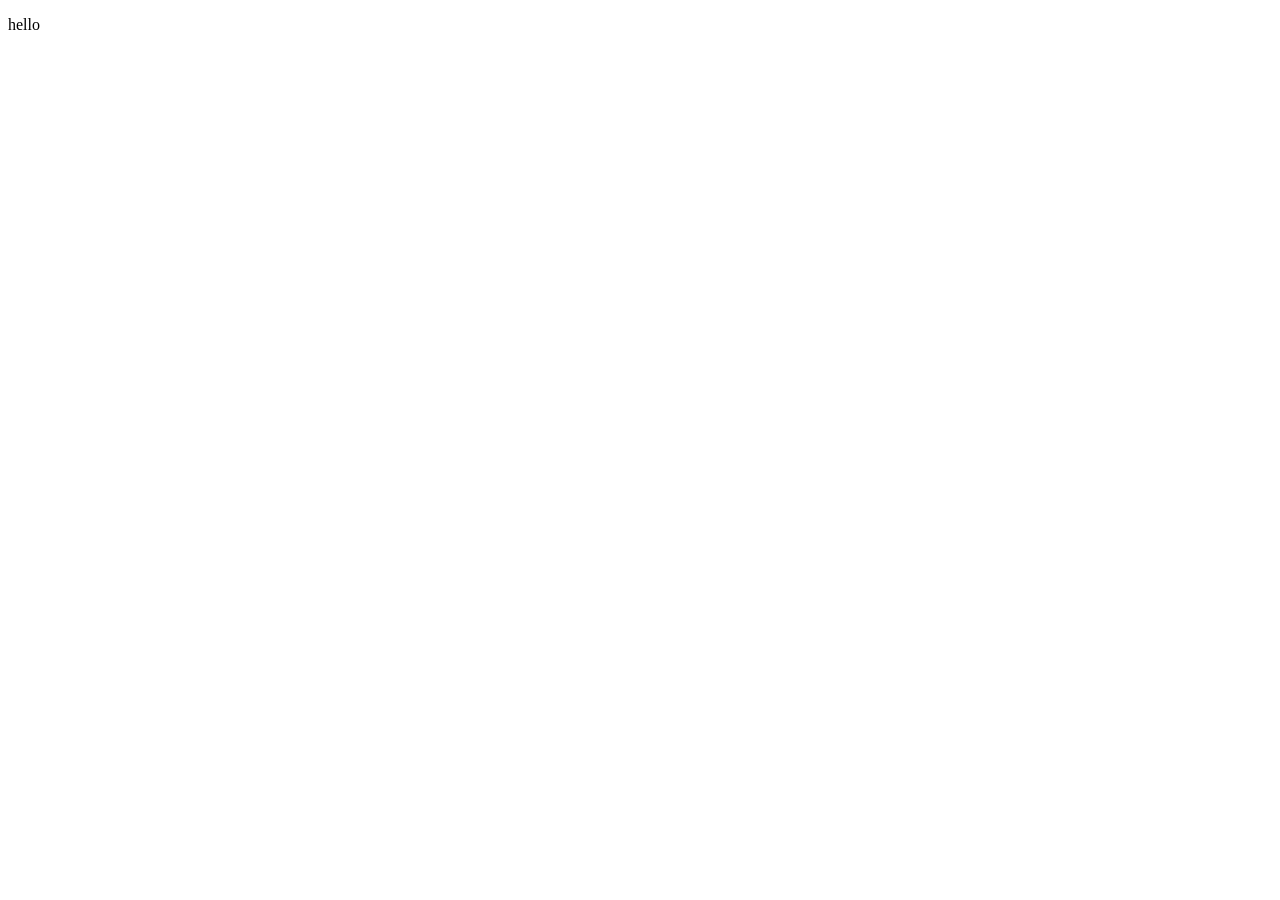
==== arte.html @ 61ef9bc4 "Create arte.html" ====
<!DOCTYPE html>
<html lang="pt-br">
<head>
  <meta charset="UTF-8" />
  <meta name="viewport" content="width=device-width, initial-scale=1.0">
  <title> ּ֯ . ❥ ּ֯ ┆꒰ 𝚖𝚎𝚛𝚢 𝚜𝚒𝚝𝚎 .ᐟ ꒱</title>
 
  <link href="estilo.css" rel="stylesheet" />
</head>
<body>

   <p>hello</p> 
 
</body>
</html>
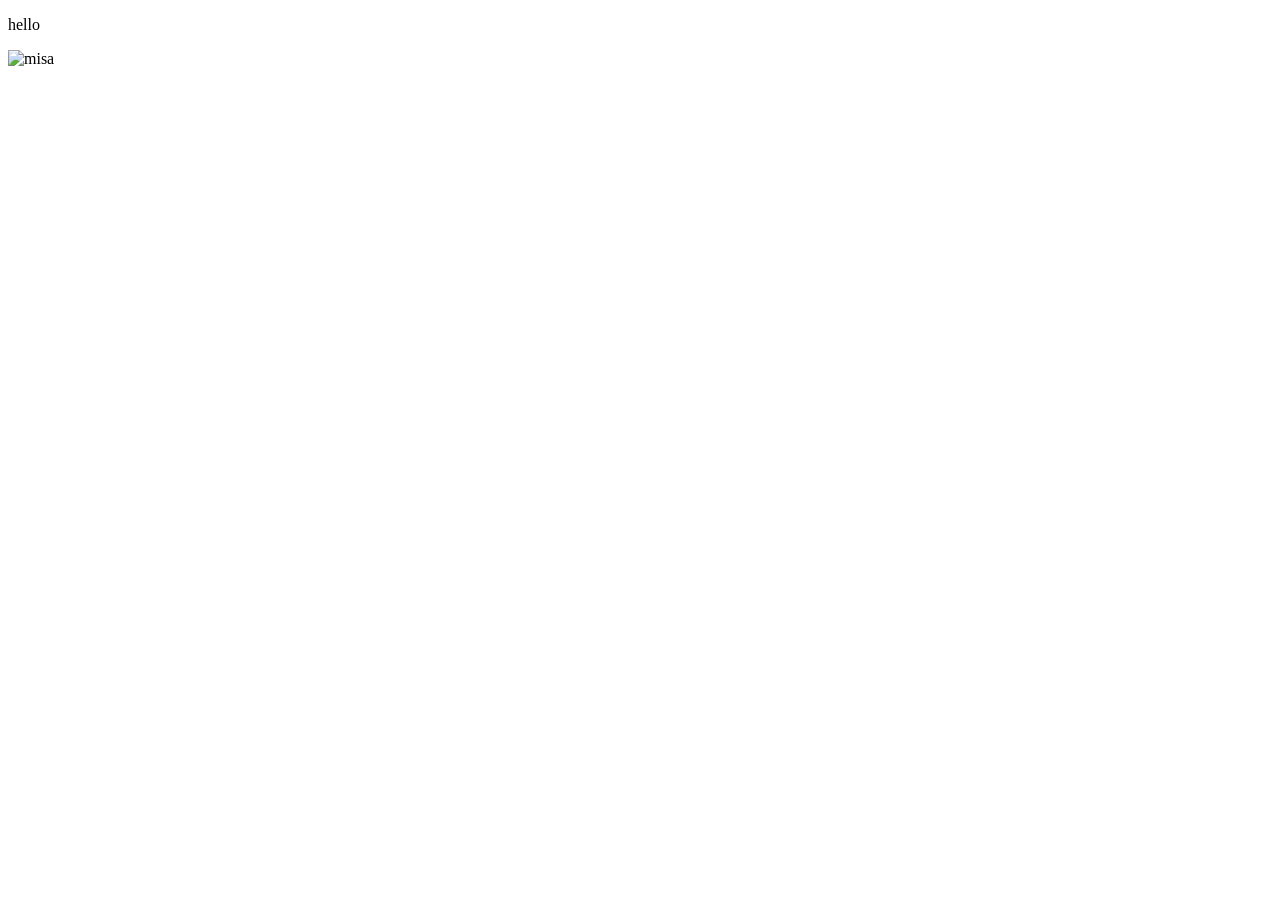
==== commit 7f881efb: "Update arte.html" ====
--- a/arte.html
+++ b/arte.html
@@ -10,6 +10,7 @@
 <body>
 
    <p>hello</p> 
+  <img src="misa.jpg" alt="misa">
  
 </body>
 </html>
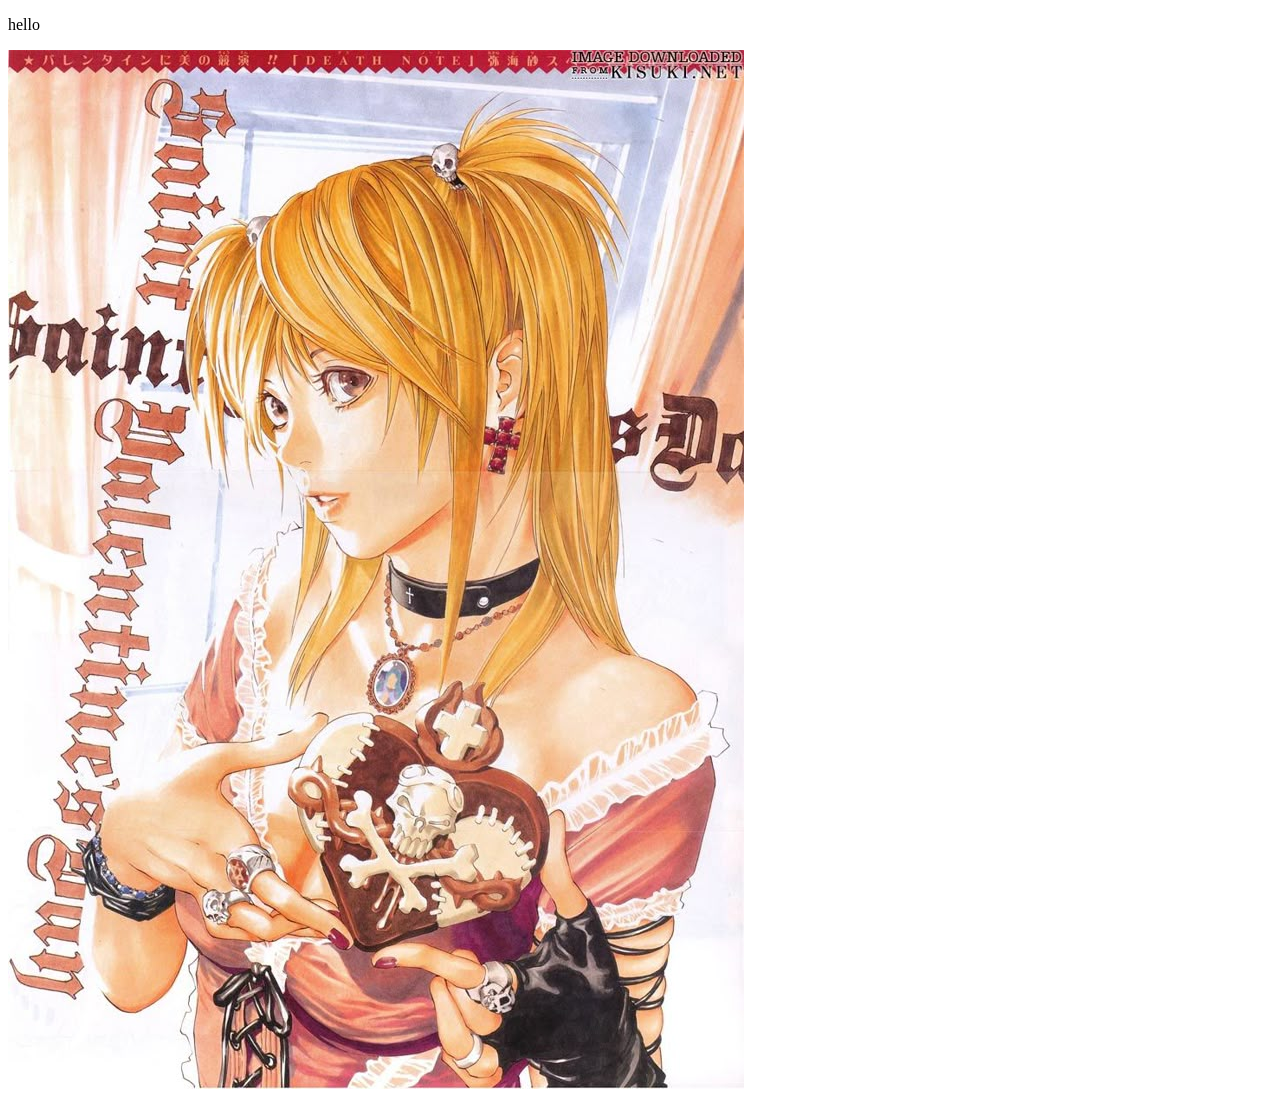
==== commit 7ae34c1e: "Update arte.html" ====
--- a/arte.html
+++ b/arte.html
@@ -10,7 +10,7 @@
 <body>
 
    <p>hello</p> 
-  <img src="misa.jpg" alt="misa">
+  <img src="misa.jpg" alt="misa"/>
  
 </body>
 </html>
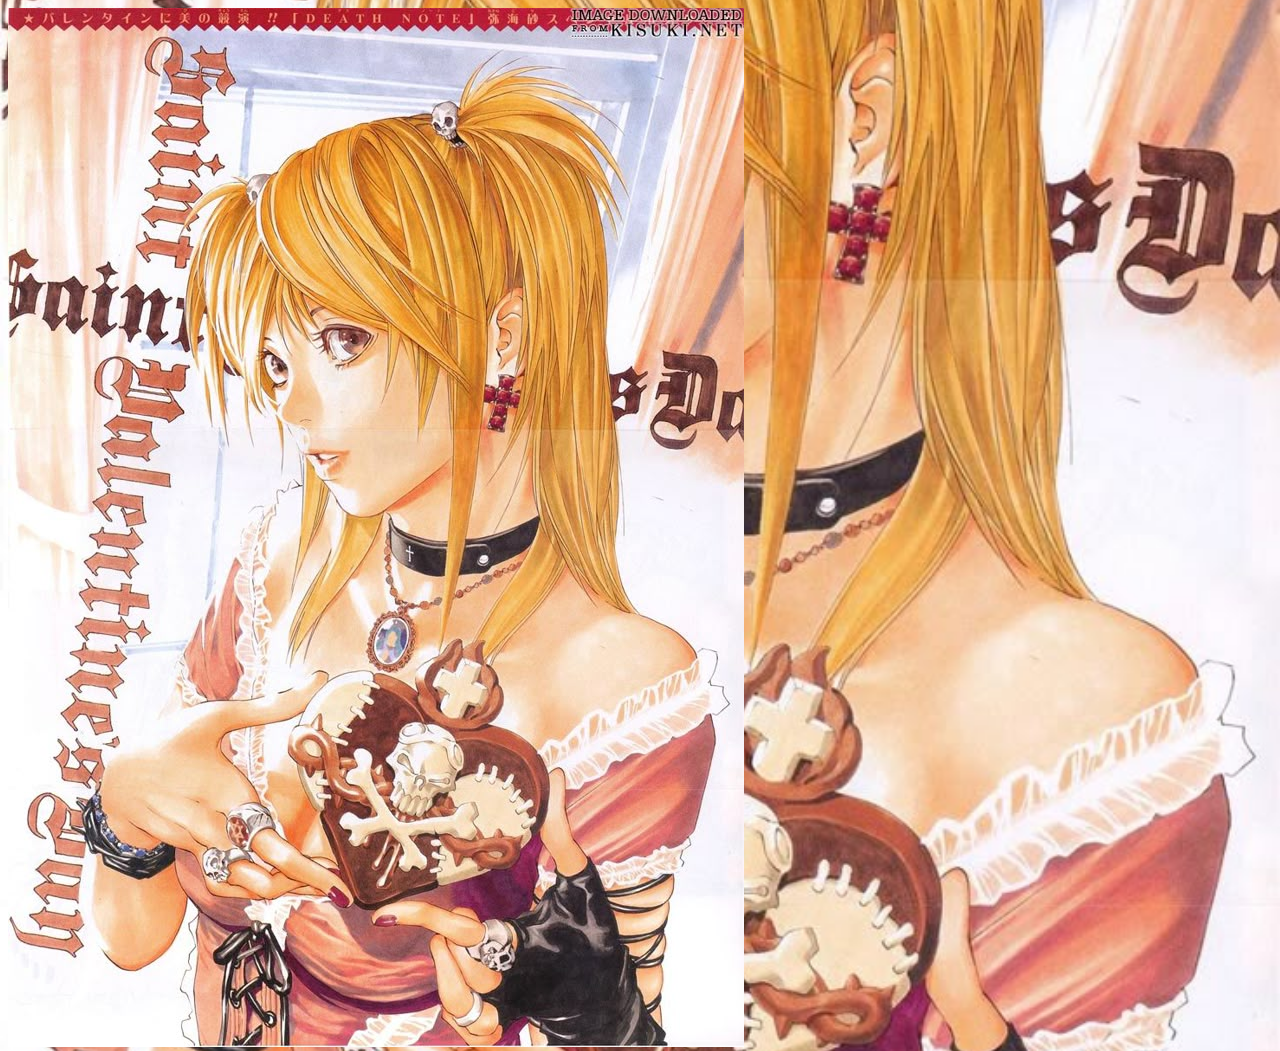
==== commit 49ecf95f: "Update arte.html" ====
--- a/arte.html
+++ b/arte.html
@@ -3,14 +3,11 @@
 <head>
   <meta charset="UTF-8" />
   <meta name="viewport" content="width=device-width, initial-scale=1.0">
-  <title> ּ֯ . ❥ ּ֯ ┆꒰ 𝚖𝚎𝚛𝚢 𝚜𝚒𝚝𝚎 .ᐟ ꒱</title>
+  <title> ּ֯ . ❥ ּ֯ ┆꒰ art .ᐟ ꒱</title>
  
-  <link href="estilo.css" rel="stylesheet" />
+  <link href="arte.css" rel="stylesheet" />
 </head>
 <body>
-
-   <p>hello</p> 
   <img src="misa.jpg" alt="misa"/>
- 
 </body>
 </html>
--- a/arte.css
+++ b/arte.css
@@ -0,0 +1,8 @@
+html, body {
+  height: 100%;
+  width: 100%;
+  font-family: 'Arial', sans-serif;
+  background: #000 url('misa.jpg') center/cover no-repeat fixed;
+  color: #fff;
+  position: relative;
+}
